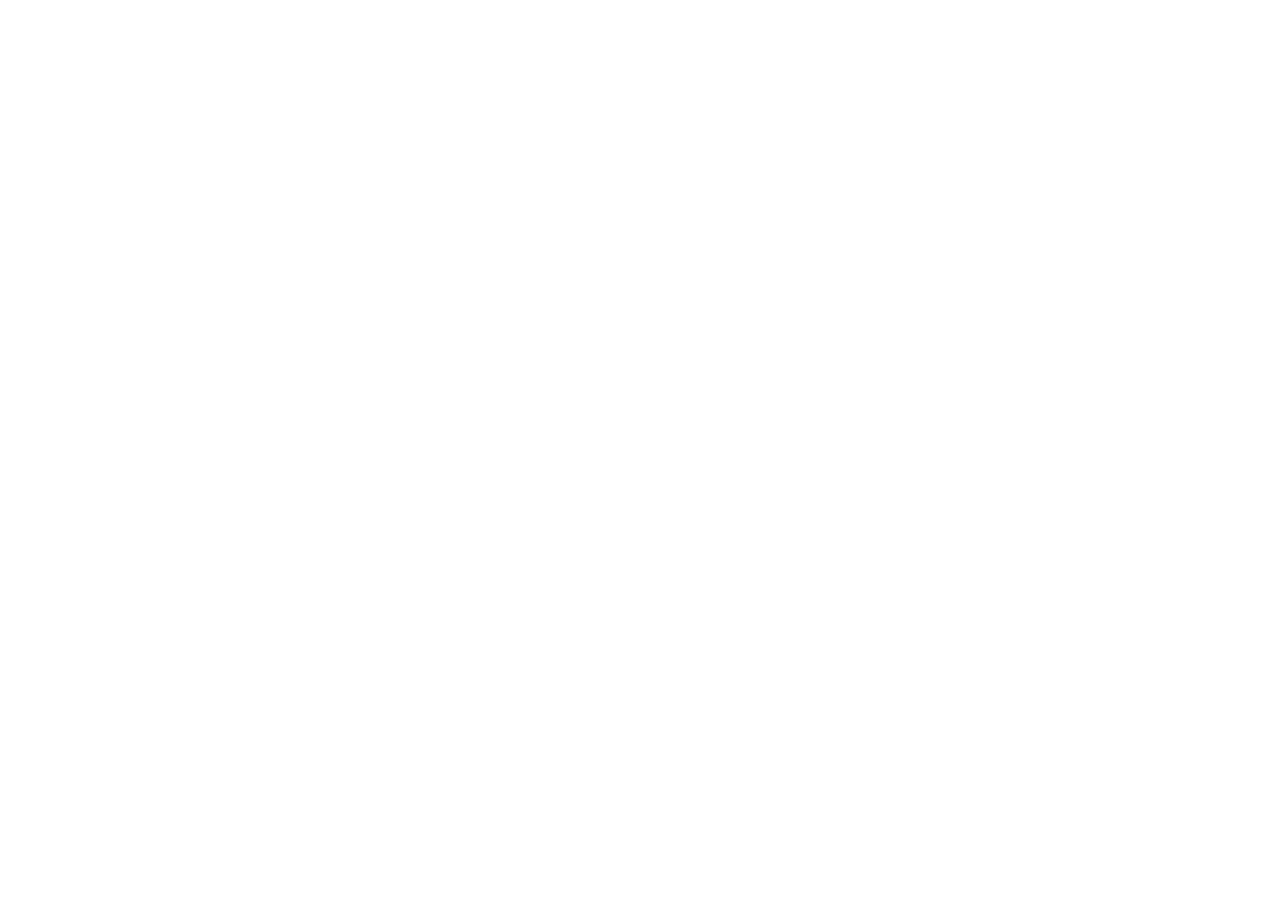
==== about.html @ 4b1d8759 "Added structure skeleton" ====
<!DOCTYPE html>
<html lang="en">
  <head>
    <meta charset="UTF-8" />
    <meta name="viewport" content="width=device-width, initial-scale=1.0" />

    <link rel="stylesheet" href="css/main.css" />
    <title>Hotel | About Us</title>
  </head>
  <body>
    <header>

    </header>

    <main>

    </main>
    
    <footer>

    </footer>
  </body>
</html>
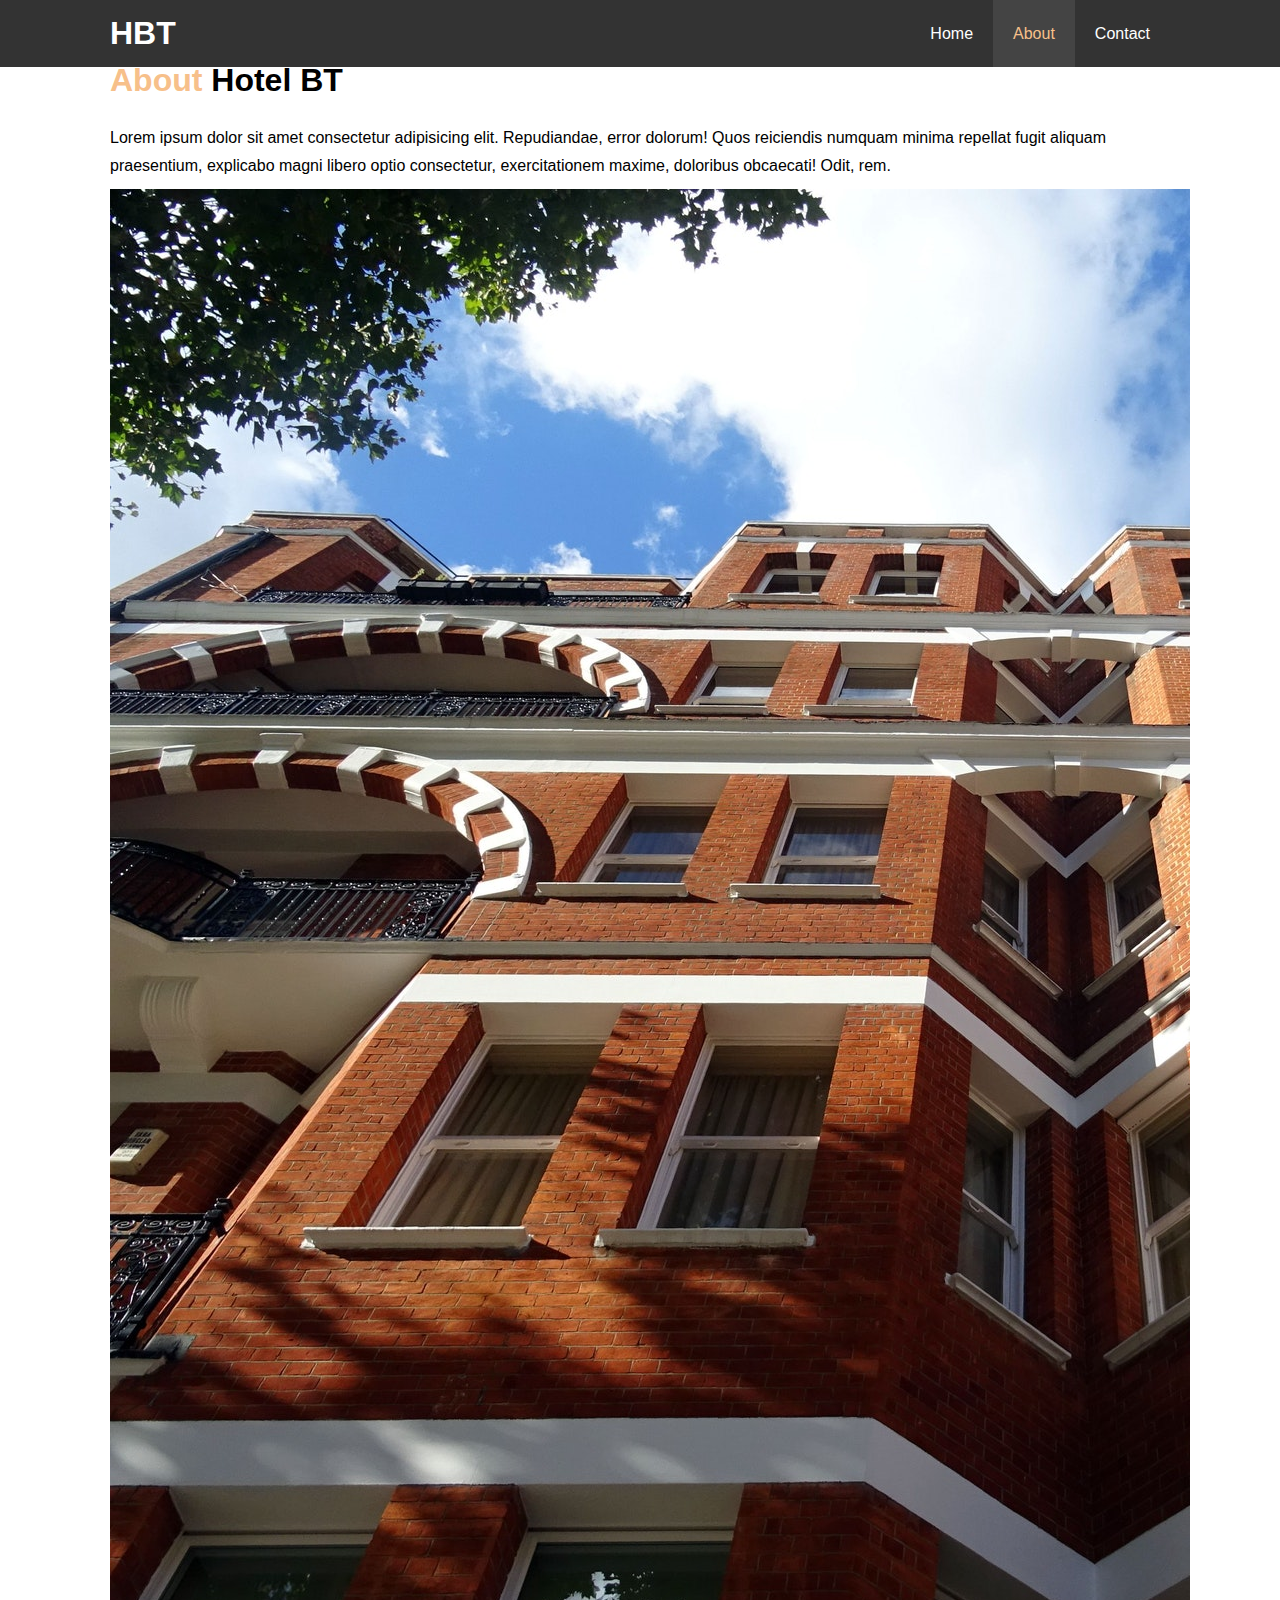
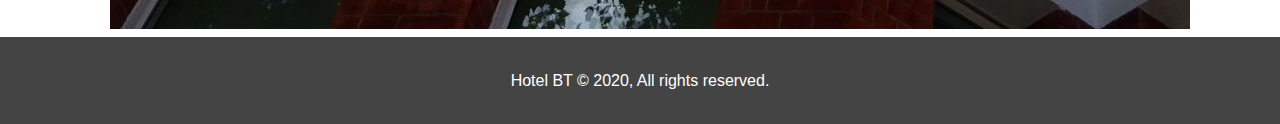
==== commit c66c9bec: "Add #about-info" ====
--- a/about.html
+++ b/about.html
@@ -3,21 +3,52 @@
   <head>
     <meta charset="UTF-8" />
     <meta name="viewport" content="width=device-width, initial-scale=1.0" />
+    <meta
+      name="description"
+      content="Welcome to the most extraordinary hotel in Columbus, Ohio."
+    />
+    <meta name="keywords" content="hotel, Columbus hotel, Central Ohio hotel" />
 
     <link rel="stylesheet" href="css/main.css" />
-    <title>Hotel | About Us</title>
+
+    <title>Hotel BT | About</title>
   </head>
   <body>
     <header>
-
+      <nav id="navbar">
+        <div class="container">
+          <a href="index.html"><h1 class="logo">HBT</h1></a>
+          <ul>
+            <li><a href="index.html">Home</a></li>
+            <li><a class="current" href="about.html">About</a></li>
+            <li><a href="contact.html">Contact</a></li>
+          </ul>
+        </div>
+      </nav>
     </header>
 
     <main>
+      <section id="about-info">
+        <div class="container">
+          <div class="info-left">
+            <h1><span class="text-primary">About</span> Hotel BT</h1>
+            <p>
+              Lorem ipsum dolor sit amet consectetur adipisicing elit.
+              Repudiandae, error dolorum! Quos reiciendis numquam minima
+              repellat fugit aliquam praesentium, explicabo magni libero optio
+              consectetur, exercitationem maxime, doloribus obcaecati! Odit,
+              rem.
+            </p>
+          </div>
+          <div class="info-right">
+            <img src="./img/photo-2.jpg" alt="hotel">
+          </div>
+        </div>
+      </section>
+    </main>
 
-    </main>
-    
-    <footer>
-
+    <footer id="main-footer">
+      <p>Hotel BT &copy; 2020, All rights reserved.</p>
     </footer>
   </body>
 </html>
--- a/css/main.css
+++ b/css/main.css
@@ -0,0 +1,187 @@
+/* Reset */
+* {
+  margin: 0;
+  padding: 0;
+  box-sizing: border-box;
+}
+
+/* Main styling */
+html,
+body {
+  font-family: "Segoe UI", Tahoma, Geneva, Verdana, sans-serif;
+  line-height: 1.7em;
+}
+
+a {
+  color: #333;
+  text-decoration: none;
+}
+
+h1,
+h2,
+h3 {
+  padding-bottom: 20px;
+}
+
+p {
+  margin: 10px 0;
+}
+
+/* Utility classes */
+.container {
+  margin: auto;
+  max-width: 1100px;
+  overflow: auto;
+  padding: 0 20px;
+}
+
+.text-primary {
+  color: #f7c08a;
+}
+
+.lead {
+  font-size: 20px;
+}
+
+.btn {
+  display: inline-block;
+  font-size: 18px;
+  color: #fff;
+  background: #333;
+  padding: 13px 20px;
+  border: none;
+  cursor: pointer;
+}
+
+.btn:hover {
+  background: #f7c08a;
+  color: #333;
+}
+
+.btn-light {
+  background: #f4f4f4;
+  color: #333;
+}
+
+.bg-dark {
+  background: #333;
+  color: #fff;
+}
+
+.bg-light {
+  background: #f4f4f4;
+  color: #333;
+}
+
+.bg-primary {
+  background: #f7c08a;
+  color: #333;
+}
+
+.box {
+  float: left;
+  width: 33.3%;
+  padding: 50px;
+  text-align: center;
+}
+
+.clr {
+  clear: both;
+}
+
+/* Navbar */
+#navbar {
+  background: #333;
+  color: #fff;
+  overflow: auto;
+}
+
+#navbar a {
+  color: #fff;
+}
+
+#navbar h1 {
+  float: left;
+  padding-top: 20px;
+}
+
+#navbar ul {
+  list-style: none;
+  float: right;
+}
+
+#navbar ul li {
+  float: left;
+}
+
+#navbar ul li a {
+  display: block;
+  padding: 20px;
+  text-align: center;
+}
+
+#navbar ul li a:hover,
+#navbar ul li a.current {
+  background: #444;
+  color: #f7c08a;
+}
+
+/* Showcase */
+#showcase {
+  background: url("../img/showcase.jpg") no-repeat center center/cover;
+  height: 600px;
+}
+
+#showcase .showcase-content {
+  color: #fff;
+  text-align: center;
+  padding-top: 170px;
+}
+
+#showcase .showcase-content h1 {
+  font-size: 60px;
+  line-height: 1.2em;
+}
+
+#showcase .showcase-content p {
+  padding-bottom: 20px;
+  line-height: 1.7em;
+}
+
+/* Home info */
+#home-info {
+  height: 400px;
+}
+
+#home-info .info-img {
+  float: left;
+  width: 50%;
+  background: url("../img/photo-1.jpg") no-repeat;
+  min-height: 100%;
+}
+
+#home-info .info-content {
+  float: right;
+  width: 50%;
+  height: 100%;
+  text-align: center;
+  padding: 50px 30px;
+  overflow: hidden;
+}
+
+#home-info .info-content p {
+  padding-bottom: 30px;
+}
+
+/* Features */
+#features .box i {
+  margin-bottom: 10px;
+}
+
+/* Footer */
+#main-footer {
+  text-align: center;
+  background: #444;
+  color: #fff;
+  padding: 20px;
+}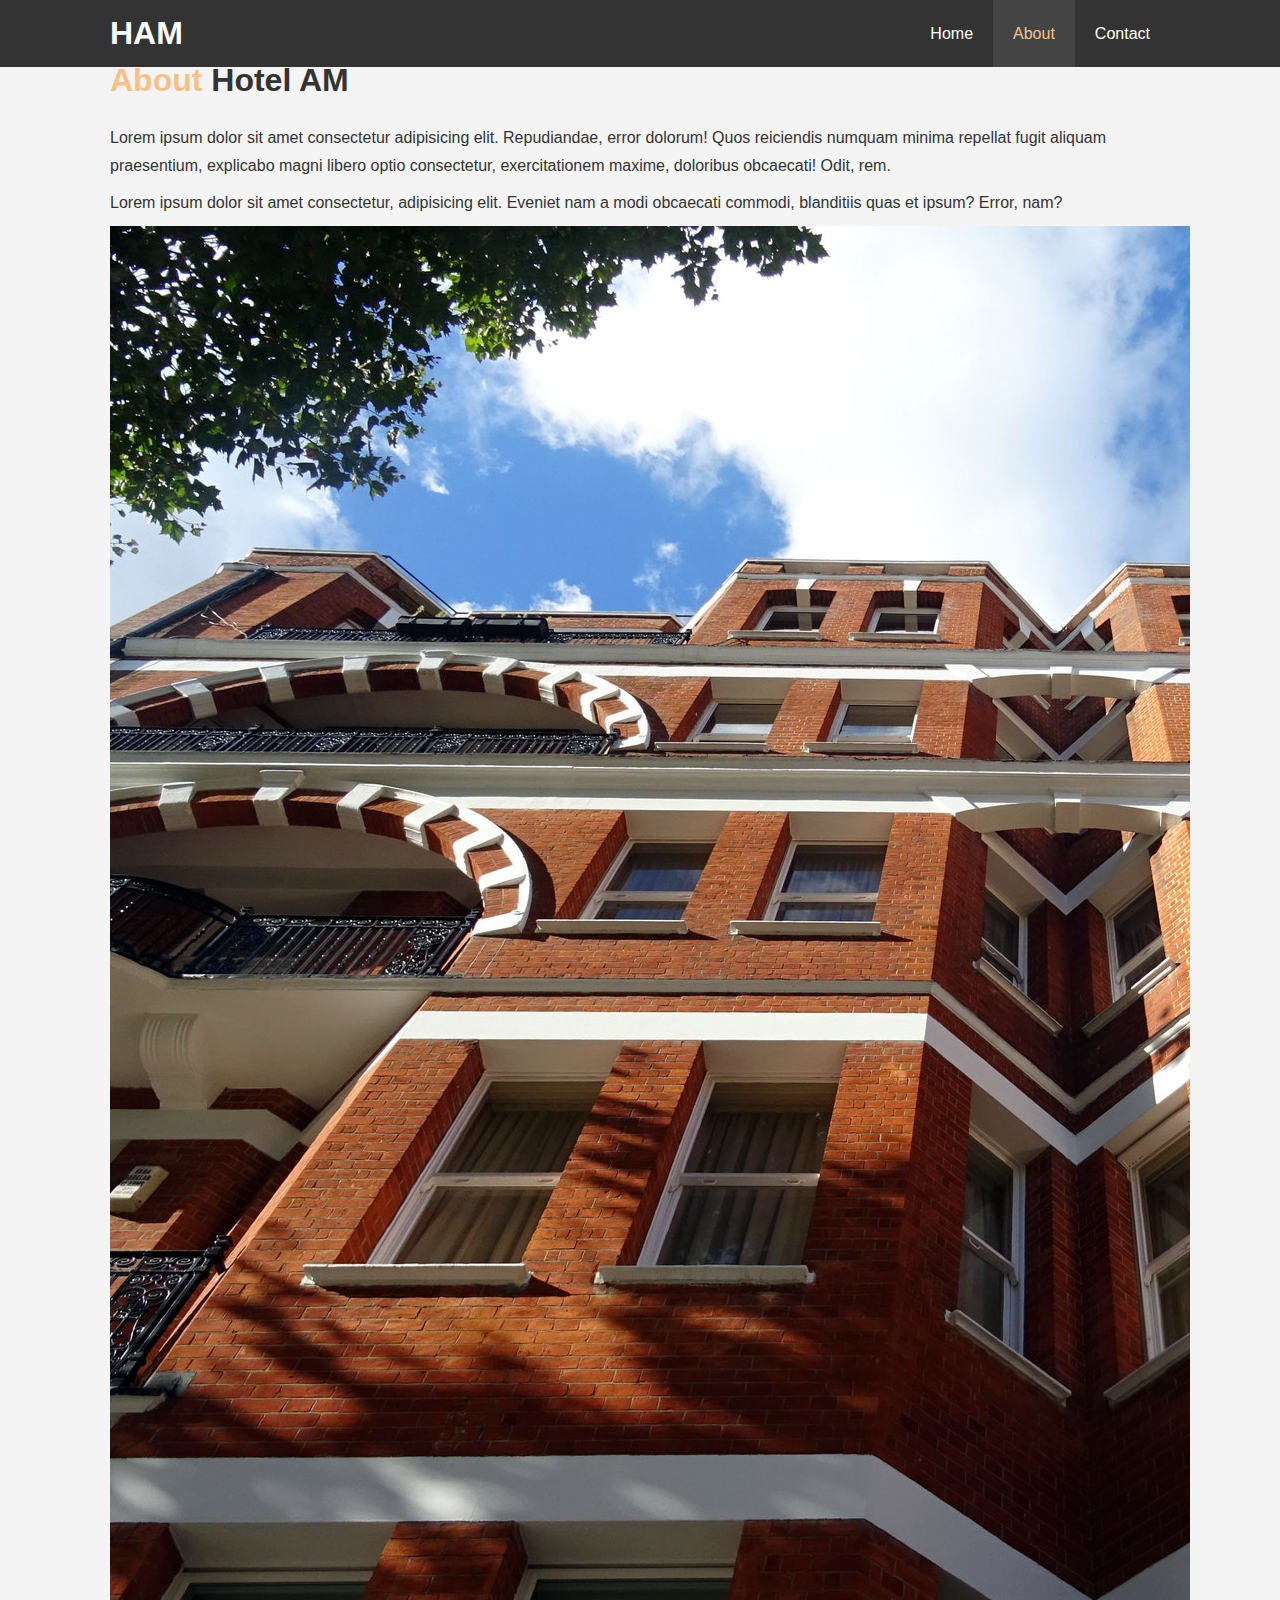
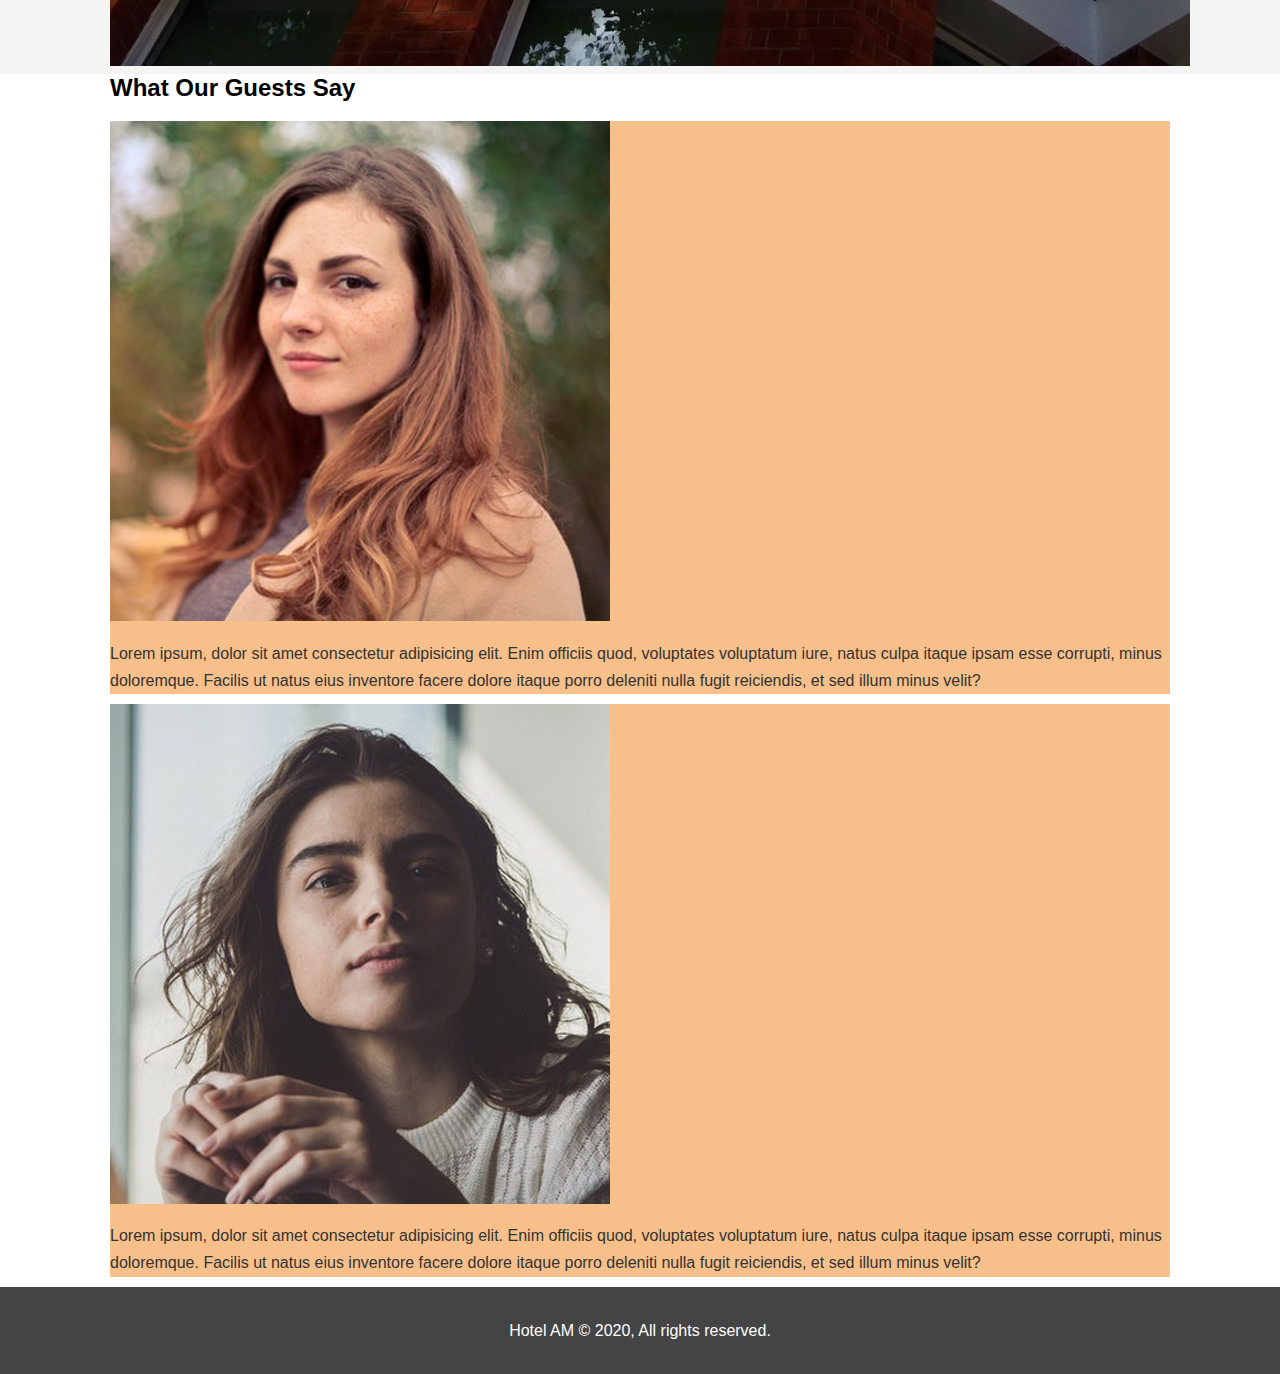
==== commit 3ae26e5c: "Add testimonials" ====
--- a/about.html
+++ b/about.html
@@ -17,7 +17,7 @@
     <header>
       <nav id="navbar">
         <div class="container">
-          <a href="index.html"><h1 class="logo">HBT</h1></a>
+          <a href="index.html"><h1 class="logo">HAM</h1></a>
           <ul>
             <li><a href="index.html">Home</a></li>
             <li><a class="current" href="about.html">About</a></li>
@@ -28,10 +28,12 @@
     </header>
 
     <main>
-      <section id="about-info">
+      <section id="about-info" class="bg-light py-3">
         <div class="container">
           <div class="info-left">
-            <h1><span class="text-primary">About</span> Hotel BT</h1>
+            <h1 class="l-heading">
+              <span class="text-primary">About</span> Hotel AM
+            </h1>
             <p>
               Lorem ipsum dolor sit amet consectetur adipisicing elit.
               Repudiandae, error dolorum! Quos reiciendis numquam minima
@@ -39,16 +41,50 @@
               consectetur, exercitationem maxime, doloribus obcaecati! Odit,
               rem.
             </p>
+            <p>
+              Lorem ipsum dolor sit amet consectetur, adipisicing elit. Eveniet
+              nam a modi obcaecati commodi, blanditiis quas et ipsum? Error,
+              nam?
+            </p>
           </div>
           <div class="info-right">
-            <img src="./img/photo-2.jpg" alt="hotel">
+            <img src="./img/photo-2.jpg" alt="hotel" />
+          </div>
+        </div>
+      </section>
+
+      <div class="clr"></div>
+
+      <section id="testimonials">
+        <div class="container">
+          <h2 class="l-heading">What Our Guests Say</h2>
+          <div class="testimonial bg-primary">
+            <img src="./img/person-1.jpg" alt="Samantha" />
+            <p>
+              Lorem ipsum, dolor sit amet consectetur adipisicing elit. Enim
+              officiis quod, voluptates voluptatum iure, natus culpa itaque
+              ipsam esse corrupti, minus doloremque. Facilis ut natus eius
+              inventore facere dolore itaque porro deleniti nulla fugit
+              reiciendis, et sed illum minus velit?
+            </p>
+          </div>
+
+          <div class="testimonial bg-primary">
+            <img src="./img/person-2.jpg" alt="Jennifer" />
+            <p>
+              Lorem ipsum, dolor sit amet consectetur adipisicing elit. Enim
+              officiis quod, voluptates voluptatum iure, natus culpa itaque
+              ipsam esse corrupti, minus doloremque. Facilis ut natus eius
+              inventore facere dolore itaque porro deleniti nulla fugit
+              reiciendis, et sed illum minus velit?
+            </p>
           </div>
         </div>
       </section>
     </main>
 
     <footer id="main-footer">
-      <p>Hotel BT &copy; 2020, All rights reserved.</p>
+      <p>Hotel AM &copy; 2020, All rights reserved.</p>
     </footer>
   </body>
 </html>
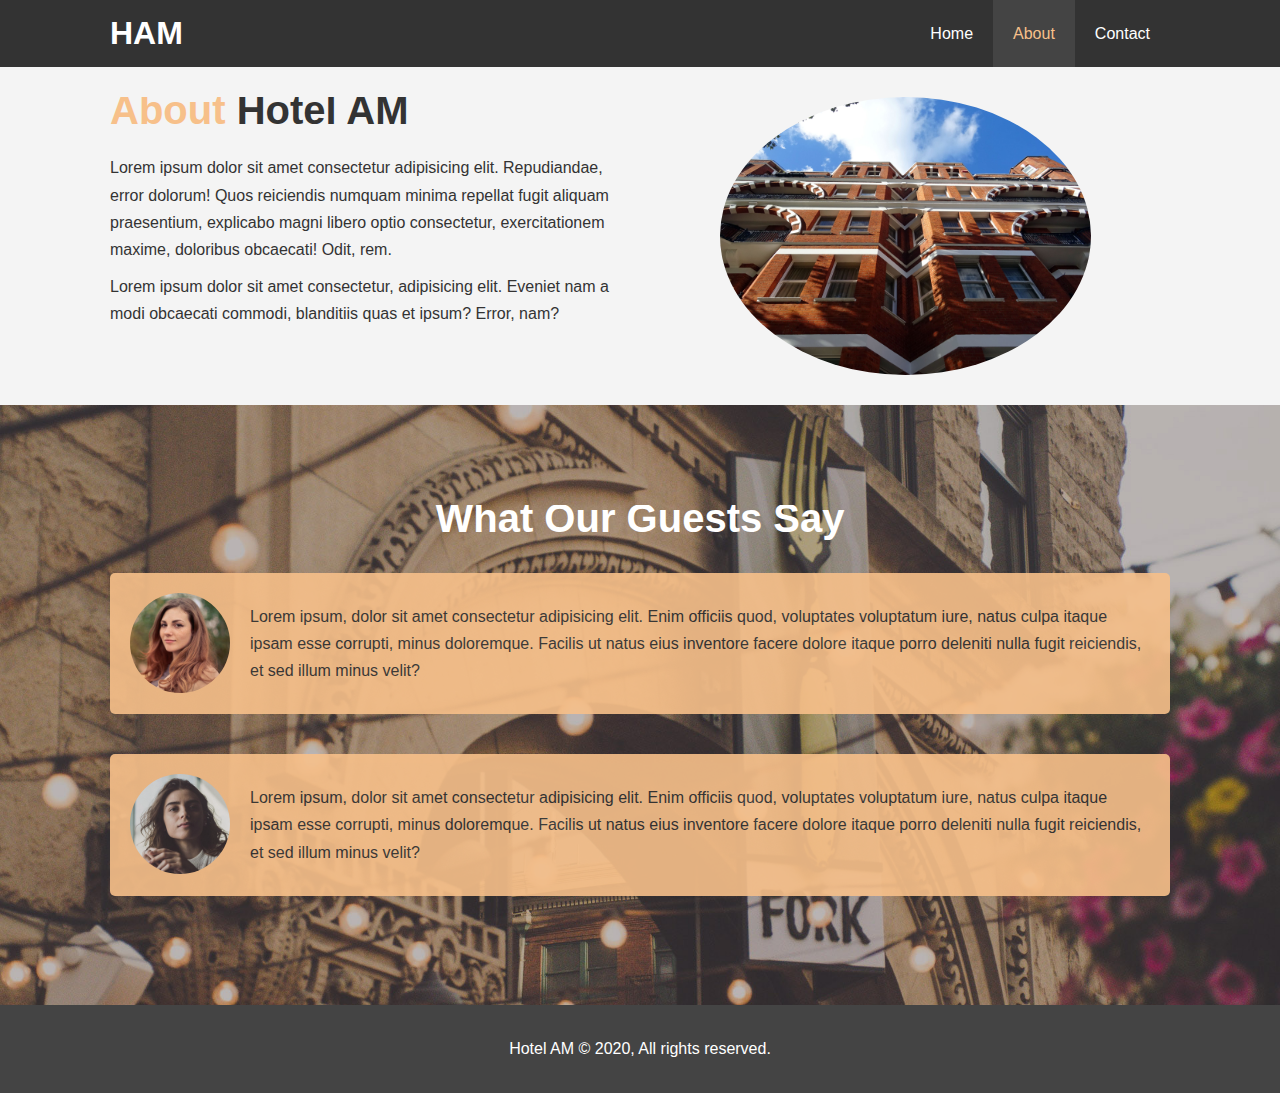
==== commit 6542719b: "Fix the hotel's name" ====
--- a/about.html
+++ b/about.html
@@ -11,7 +11,7 @@
 
     <link rel="stylesheet" href="css/main.css" />
 
-    <title>Hotel BT | About</title>
+    <title>Hotel AM | About</title>
   </head>
   <body>
     <header>
--- a/css/main.css
+++ b/css/main.css
@@ -89,6 +89,23 @@
   clear: both;
 }
 
+.l-heading {
+  font-size: 40px;
+}
+
+/* Padding */
+.py-1 {
+  padding: 10px 0;
+}
+
+.py-2 {
+  padding: 20px 0;
+}
+
+.py-3 {
+  padding: 30px 0;
+}
+
 /* Navbar */
 #navbar {
   background: #333;
@@ -178,10 +195,57 @@
   margin-bottom: 10px;
 }
 
+/* About Info */
+#about-info .info-left {
+  float: left;
+  width: 50%;
+  min-height: 100%;
+}
+
+#about-info .info-right {
+  float: right;
+  width: 50%;
+  min-height: 100%;
+}
+
+#about-info .info-right img {
+  display: block;
+  margin: auto;
+  width: 70%;
+  border-radius: 50%;
+}
+
+/* Testimonials */
+#testimonials {
+  height: 600px;
+  background: url("../img/test-bg.jpg") no-repeat center center/cover;
+  padding-top: 100px;
+}
+
+#testimonials h2 {
+  color: #fff;
+  text-align: center;
+  padding-bottom: 40px;
+}
+
+#testimonials .testimonial {
+  padding: 20px;
+  margin-bottom: 40px;
+  border-radius: 5px;
+  opacity: 0.9;
+}
+
+#testimonials .testimonial img {
+  width: 100px;
+  float: left;
+  margin-right: 20px;
+  border-radius: 50%;
+}
+
 /* Footer */
 #main-footer {
   text-align: center;
   background: #444;
   color: #fff;
   padding: 20px;
-}+}
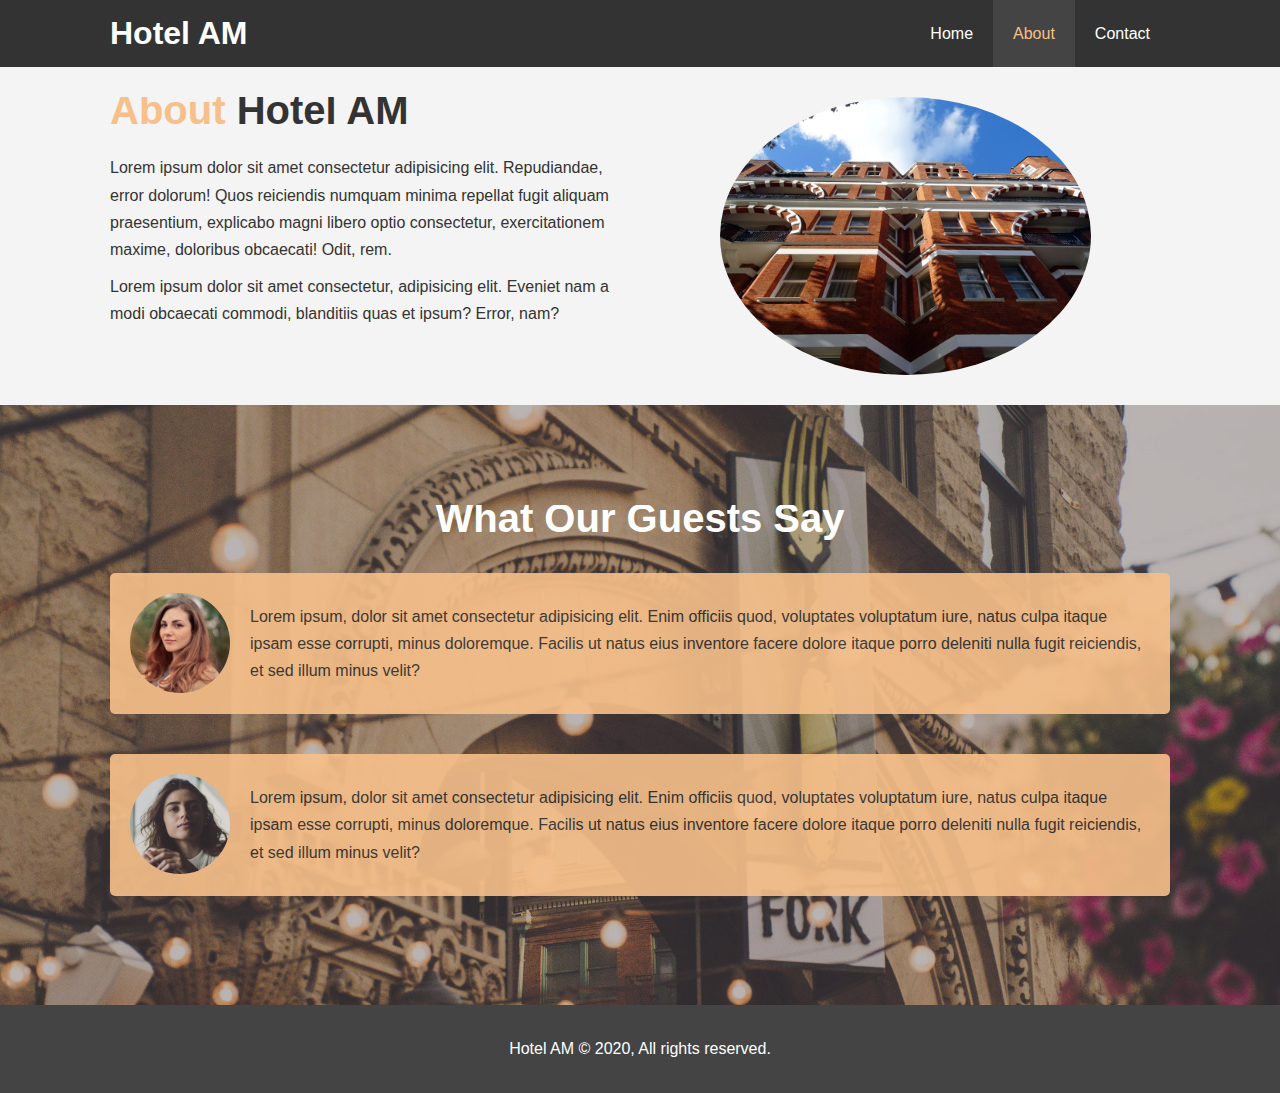
==== commit 8a1b6845: "Fix logo text" ====
--- a/about.html
+++ b/about.html
@@ -17,7 +17,7 @@
     <header>
       <nav id="navbar">
         <div class="container">
-          <a href="index.html"><h1 class="logo">HAM</h1></a>
+          <a href="index.html"><h1 class="logo">Hotel AM</h1></a>
           <ul>
             <li><a href="index.html">Home</a></li>
             <li><a class="current" href="about.html">About</a></li>
